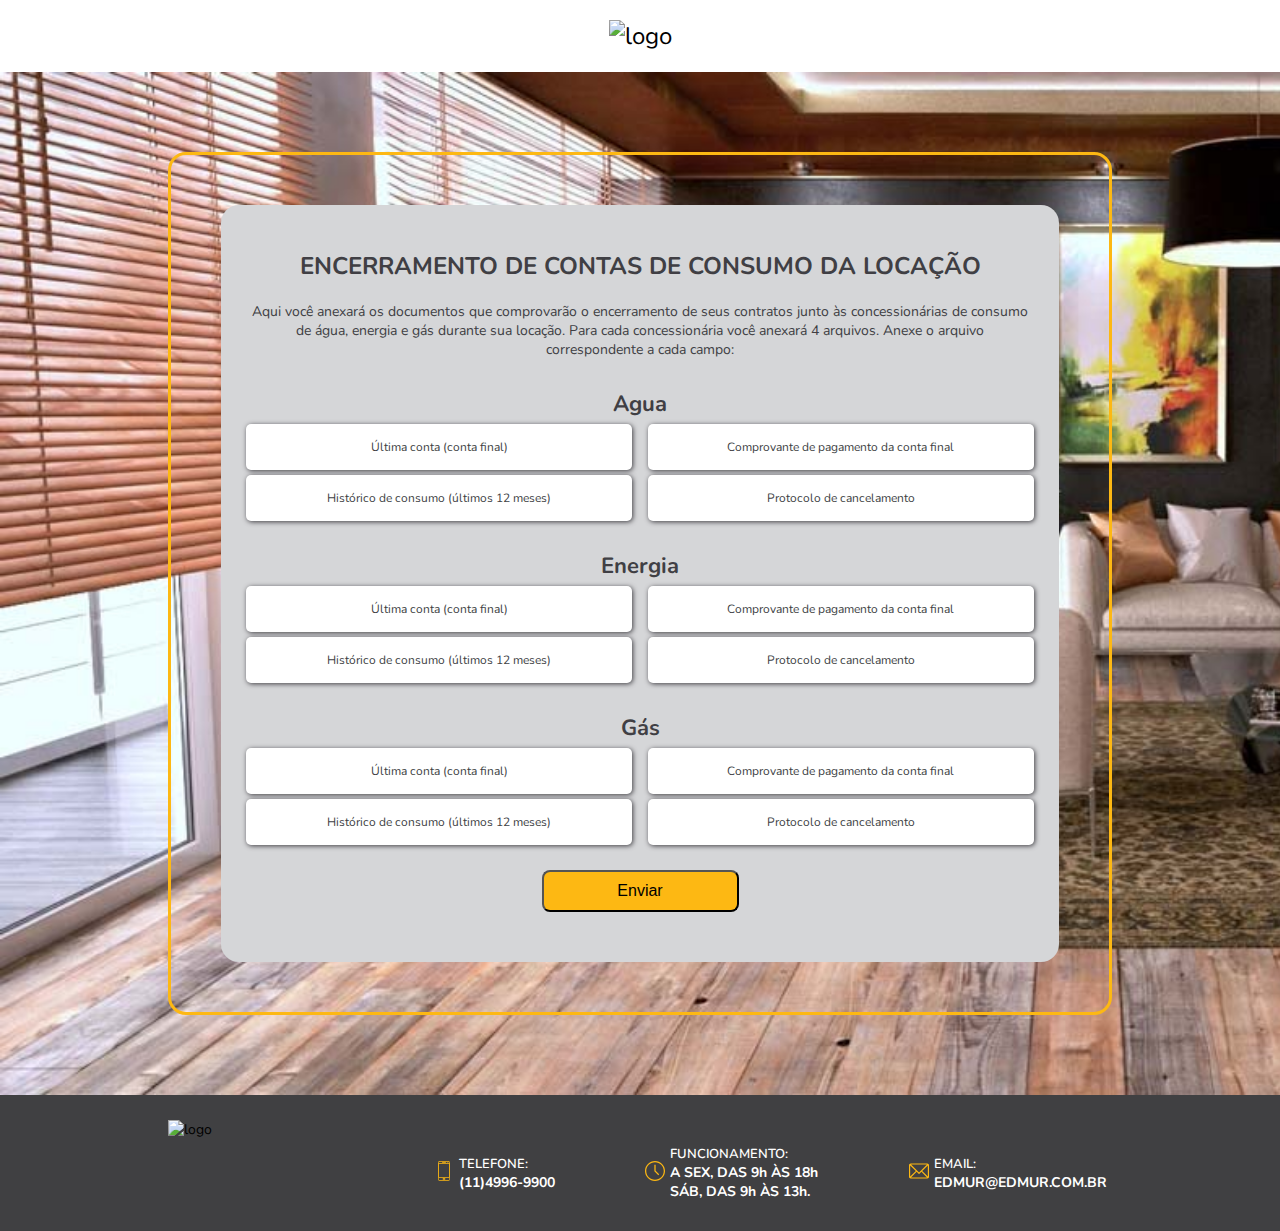
==== desocupacao/index.html @ e587b259 "ok" ====
<!DOCTYPE html>
<html lang="pt-BR">

<head>
    <meta charset="UTF-8">
    <meta name="viewport" content="width=device-width, initial-scale=1.0">
    <link rel="stylesheet" href="../css/main.css">
    <link rel="stylesheet" href="../css/main-descocupacao.css">
    <link rel="stylesheet" href="../css/header.css">
    <link rel="stylesheet" href="../css/footer.css">
    <link href="https://fonts.googleapis.com/css2?family=Nunito:wght@400;600;700;800&display=swap" rel="stylesheet">

    <title>Interesse em Locação</title>
</head>

<body>
    <header>
        <img src="https://www.edmur.com.br/temp/wp-content/uploads/2018/01/edmur-imoveis.png" alt="logo">
    </header>

    <div class="container">
        <div class="container-border">
            <div class="content">

                <form action="https://jvdev.me/desocupacao" enctype="multipart/form-data" class="form-main" method="POST">
                    <h1>ENCERRAMENTO DE CONTAS DE CONSUMO DA LOCAÇÃO</h1>
                    <p>Aqui você anexará os documentos que comprovarão o encerramento de seus contratos junto às
                        concessionárias de consumo de água, energia e gás durante sua locação.
                        Para cada concessionária você anexará 4 arquivos.
                        Anexe o arquivo correspondente a cada campo:</p>


                    <input type="text" name="id" id="id" style="display: none;" value="">
                    <input type="text" name="contrato" id="contrato" style="display: none;" value="">

                    <h3>Agua</h3>    
                    <div class="form-itens">                

                        <label for="ultima-agua">Última conta (conta final)</label>
                        <input type="file" name="arquivos" id="ultima-agua">

                        <label for="comprovante-agua">Comprovante de pagamento da conta final</label>
                        <input type="file" name="arquivos" id="comprovante-agua">

                        <label for="historico-agua">Histórico de consumo (últimos 12 meses)</label>
                        <input type="file" name="arquivos" id="historico-agua">

                        <label for="protocolo-agua">Protocolo de cancelamento</label>
                        <input type="file" name="arquivos" id="protocolo-agua">

                    </div>
                    <h3>Energia</h3>    
                    <div class="form-itens">                

                        <label for="ultima-luz">Última conta (conta final)</label>
                        <input type="file" name="arquivos" id="ultima-luz">

                        <label for="comprovante-luz">Comprovante de pagamento da conta final</label>
                        <input type="file" name="arquivos" id="comprovante-luz">

                        <label for="historico-luz">Histórico de consumo (últimos 12 meses)</label>
                        <input type="file" name="arquivos" id="historico-luz">

                        <label for="protocolo-luz">Protocolo de cancelamento</label>
                        <input type="file" name="arquivos" id="protocolo-luz">

                    </div>
                    <h3>Gás</h3>    
                    <div class="form-itens">                

                        <label for="ultima-gas">Última conta (conta final)</label>
                        <input type="file" name="arquivos" id="ultima-gas">

                        <label for="comprovante-gas">Comprovante de pagamento da conta final</label>
                        <input type="file" name="arquivos" id="comprovante-gas">

                        <label for="historico-gas">Histórico de consumo (últimos 12 meses)</label>
                        <input type="file" name="arquivos" id="historico-gas">

                        <label for="protocolo-gas">Protocolo de cancelamento</label>
                        <input type="file" name="arquivos" id="protocolo-gas">

                    </div>

                    <button type="submit">Enviar</button>
                </form>

            </div>
        </div>
    </div>

    <footer>
        <div class="container-footer">
            <div class="content-footer">
                <img src="https://www.edmur.com.br/temp/wp-content/uploads/2020/06/Layout-Interna-Edmur_03.jpg"
                    alt="logo">
                <div class="box-contact">
                    <div class="icon-footer">
                        <img src="../assets/phone.svg" alt="Telefone">
                    </div>
                    <div class="description-footer">
                        <p>TELEFONE:</p>
                        <p>(11)4996-9900</p>
                    </div>

                </div>

                <div class="box-contact">
                    <div class="icon-footer">
                        <img src="../assets/clock.svg" alt="Telefone">
                    </div>
                    <div class="description-footer">
                        <p>FUNCIONAMENTO:</p>
                        <p>A SEX, DAS 9h ÀS 18h</p>
                        <p>SÁB, DAS 9h ÀS 13h.</p>
                    </div>

                </div>

                <div class="box-contact">
                    <div class="icon-footer">
                        <img src="../assets/mail.svg" alt="Telefone">
                    </div>
                    <div class="description-footer">
                        <p>EMAIL:</p>
                        <p>EDMUR@EDMUR.COM.BR</p>
                    </div>

                </div>

            </div>

        </div>
    </footer>

    <script src="../ed-f-arquivos.js"></script>
</body>

</html>
---- css/main.css ----
*{
    margin: 0;
    padding: 0;
    box-sizing: border-box;
}

:root{
    font-size: 62.5%;
}

body{
    font-family: 'Nunito', sans-serif;
    font-size: 1.4rem;
}

.container{
    background-image: url('../assets/fundo-2.jpg');
    background-size: cover;
    
    padding: 10px;
}

.container-border{
    
    border: 3px solid #fdb813;
    border-radius: 1.8rem;
    padding: 10px;
}

.content{    
    background-color: #d5d6d8;
    border-radius: 1.8rem;
    padding: 25px;
    text-align: center;
    color: #403f44;
}

.form-main{
    display: flex;
    flex-direction: column;
    text-align: center;
    margin-top: 20px;
}

.form h1{
    font-size: 2rem;
    font-weight: 700;
}

.form-main h3{
    margin-top: 15px;
    
    font-size: 1.8rem;
}

.form p{
    font-size: 1.4rem;
    font-weight: 400;
    margin-top: 15px;
}

form select,
form input,
form label{
    border: none;
    box-shadow: 1px 1px 5px;
    border-radius: .5rem;
    width: 100%;
    margin-top: 15px;

    background-color: #fff;

    color: #403f44;

    outline: none;

    padding: 10px;

    font-size: 1.4rem;

    cursor: pointer;
}


button{
    margin-top: 25px;
    padding: 10px;
    border-radius: .8rem;

    font-size: 1.6rem;
    font-weight: 400;

    background: #fdb813;
    transform: 0.2s;
}

button:hover{
    background: #eee;
    border: 1px solid #000;
}

#send{
    margin-top: 45px;
}



@media (min-width: 425px){
    .container{
        display: flex;
        justify-content: center;
        align-items: center;        
        padding: 50px 20px;   
    }

    .container-border{                      
        padding: 20px;
    }

    input[type=file]{
        display: none;
    }

    .form h1{
        font-size: 2.4rem;
    }

    .form p{
        font-size: 1.5rem;
    }
}

@media (min-width: 768px){    

    .container{
        display: flex;
        justify-content: center;
        align-items: center;        
        padding: 80px 50px;   
    }

    .container-border{
        width: 80%;              
        padding: 50px;
    }

    .form h1{
        font-size: 2.8rem;
    }

    .form p{
        font-size: 1.8rem;
    }
    
    .select-box,
    .input-box{
        display: flex;
        justify-content: space-between;

        font-size: 1.8rem;
    }

    .input-box input,
    .select-box select{
        width: 49%;
    }
  

    label + input{
        width: 13vw;
    }

    button{
        width: 25%;
        align-self: center;
    }

    
    
}
---- css/main-descocupacao.css ----
form label,
form input{
    margin-top: 5px;
    font-size: 12px;    
    text-align: center;
}

:root{
    font-size: 62.5%
}

.form-main h1{
    font-size: 2.4rem;
}

.form-main h3{
    font-size: 2.2rem;
}

.form-itens{
    display: flex;    
    justify-content: space-between;    
    flex-direction: column;
}  

.form-itens label{
    align-self: center;
    width: 100%;
}

.form-main h3{
    margin-top: 30px;
}

.form-main p{
    margin-top: 20px;
}

.form-main button{
    margin-bottom: 25px;
}

@media (min-width: 425px){
    form-itens{
        display: flex;    
        justify-content: space-between;    
        flex-direction: column;
    }  
}

@media (min-width: 768px){    
    
    .form-itens{
        display: flex;    
        justify-content: space-between;   
        flex-direction: row; 
        flex-wrap: wrap;
    }  
    
    .form-itens label{
        align-self: center;
        width: 49%;
    }

    form label{
        padding: 15px;
    }
}
---- css/header.css ----
header{
    display: flex;

    align-items: center;
    justify-content: center;

    width: 100%;
    padding: 20px;
    font-size: 2.4rem;    

    background-color: #ffffff;
}
---- css/footer.css ----
.container-footer{
    display: flex;
    align-items: center;
    justify-content: center;
    background-color: #404042;  
    padding: 30px;  
}

.content-footer img{
    width: 20rem;
}

.box-contact{
    display: flex;
    align-items: center;
    margin-top: 20px;
}

.box-contact img{
    width: 20px;        
}

.description-footer{
    margin: 5px;
    color: #fff;        
}

.description-footer p{
    font-size: 1.2rem;
    font-weight: 600;
}

.description-footer p+p{
    font-size: 1.3rem;
    font-weight: 700;
}

@media(min-width: 768px){
    .container-footer{                    
        padding: 25px;
    }
    
    .content-footer{
        display: flex;
        justify-content: space-between;
        width: 80%;
        padding: 0 20px;
    }
   
    .content-footer img{
        width: 18rem;
    }

    .icon-footer img{
        width: 20px;
    }
    
    .description-footer p{
        font-size: 1.3rem;
        font-weight: 600;
    }
    
    .description-footer p+p{
        font-size: 1.4rem;
        font-weight: 700;
    }
}
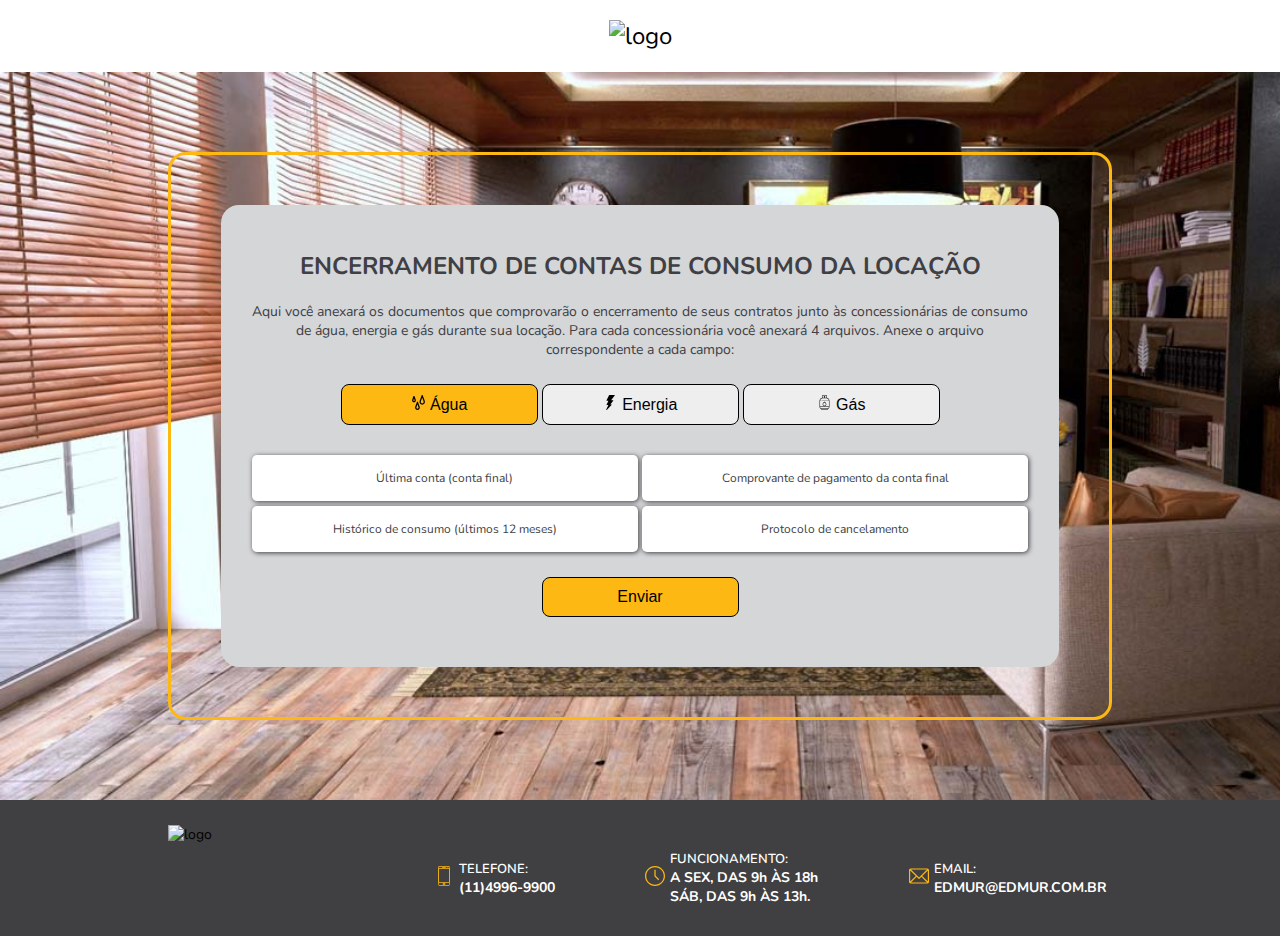
==== commit 59d8f434: "ok" ====
--- a/desocupacao/index.html
+++ b/desocupacao/index.html
@@ -22,7 +22,8 @@
         <div class="container-border">
             <div class="content">
 
-                <form action="https://jvdev.me/desocupacao" enctype="multipart/form-data" class="form-main" method="POST">
+                <form action="https://jvdev.me/desocupacao" enctype="multipart/form-data" class="form-main"
+                    method="POST">
                     <h1>ENCERRAMENTO DE CONTAS DE CONSUMO DA LOCAÇÃO</h1>
                     <p>Aqui você anexará os documentos que comprovarão o encerramento de seus contratos junto às
                         concessionárias de consumo de água, energia e gás durante sua locação.
@@ -33,8 +34,22 @@
                     <input type="text" name="id" id="id" style="display: none;" value="">
                     <input type="text" name="contrato" id="contrato" style="display: none;" value="">
 
-                    <h3>Agua</h3>    
-                    <div class="form-itens">                
+                    <div class="btn-action">
+                        <button class="btn btn-agua">
+                            <img src="/assets/agua.svg" alt="botao-contas-de-agua" id="img-agua">
+                            Água
+                        </button>
+                        <button class="btn btn-energia">
+                            <img src="/assets/energia.svg" alt="" id="img-energia">
+                            Energia
+                        </button>
+                        <button class="btn btn-gas">
+                            <img src="/assets/gas.svg" alt="" id="img-gas">
+                            Gás
+                        </button>
+                    </div>
+
+                    <div class="form-itens form-agua">
 
                         <label for="ultima-agua">Última conta (conta final)</label>
                         <input type="file" name="arquivos" id="ultima-agua">
@@ -49,8 +64,8 @@
                         <input type="file" name="arquivos" id="protocolo-agua">
 
                     </div>
-                    <h3>Energia</h3>    
-                    <div class="form-itens">                
+
+                    <div class="form-itens form-energia">
 
                         <label for="ultima-luz">Última conta (conta final)</label>
                         <input type="file" name="arquivos" id="ultima-luz">
@@ -65,8 +80,8 @@
                         <input type="file" name="arquivos" id="protocolo-luz">
 
                     </div>
-                    <h3>Gás</h3>    
-                    <div class="form-itens">                
+
+                    <div class="form-itens form-gas">
 
                         <label for="ultima-gas">Última conta (conta final)</label>
                         <input type="file" name="arquivos" id="ultima-gas">
@@ -82,7 +97,7 @@
 
                     </div>
 
-                    <button type="submit">Enviar</button>
+                    <button type="submit" class="btn-submit">Enviar</button>
                 </form>
 
             </div>
--- a/css/main-descocupacao.css
+++ b/css/main-descocupacao.css
@@ -21,6 +21,7 @@
     display: flex;    
     justify-content: space-between;    
     flex-direction: column;
+    display: none;
 }  
 
 .form-itens label{
@@ -36,8 +37,32 @@
     margin-top: 20px;
 }
 
-.form-main button{
+.form-main button{    
     margin-bottom: 25px;
+    border: 1px solid;
+    outline: none;
+}
+
+.btn-action button{    
+    background-color: #eee;
+}
+
+.btn-action button:hover{
+    background-color: #fdb813;
+}
+
+.form-animation{
+    animation: down 300ms;
+}
+
+.form-itens label{
+    display: inline-block;
+}
+
+#img-agua,
+#img-energia,
+#img-gas{    
+    height: 15px;
 }
 
 @media (min-width: 425px){
@@ -55,14 +80,29 @@
         justify-content: space-between;   
         flex-direction: row; 
         flex-wrap: wrap;
+        display: none;
+        
     }  
     
     .form-itens label{
+        display: inline-block;
         align-self: center;
-        width: 49%;
-    }
+        width: 49%;        
+    }    
 
     form label{
         padding: 15px;
     }
-}+
+}
+
+@keyframes down {
+    0%{
+        opacity: 0.5;
+        transform: translateY(-10%);
+    } 
+    100%{
+        opacity: 1;
+        transform: translateY(0%);
+    }
+}
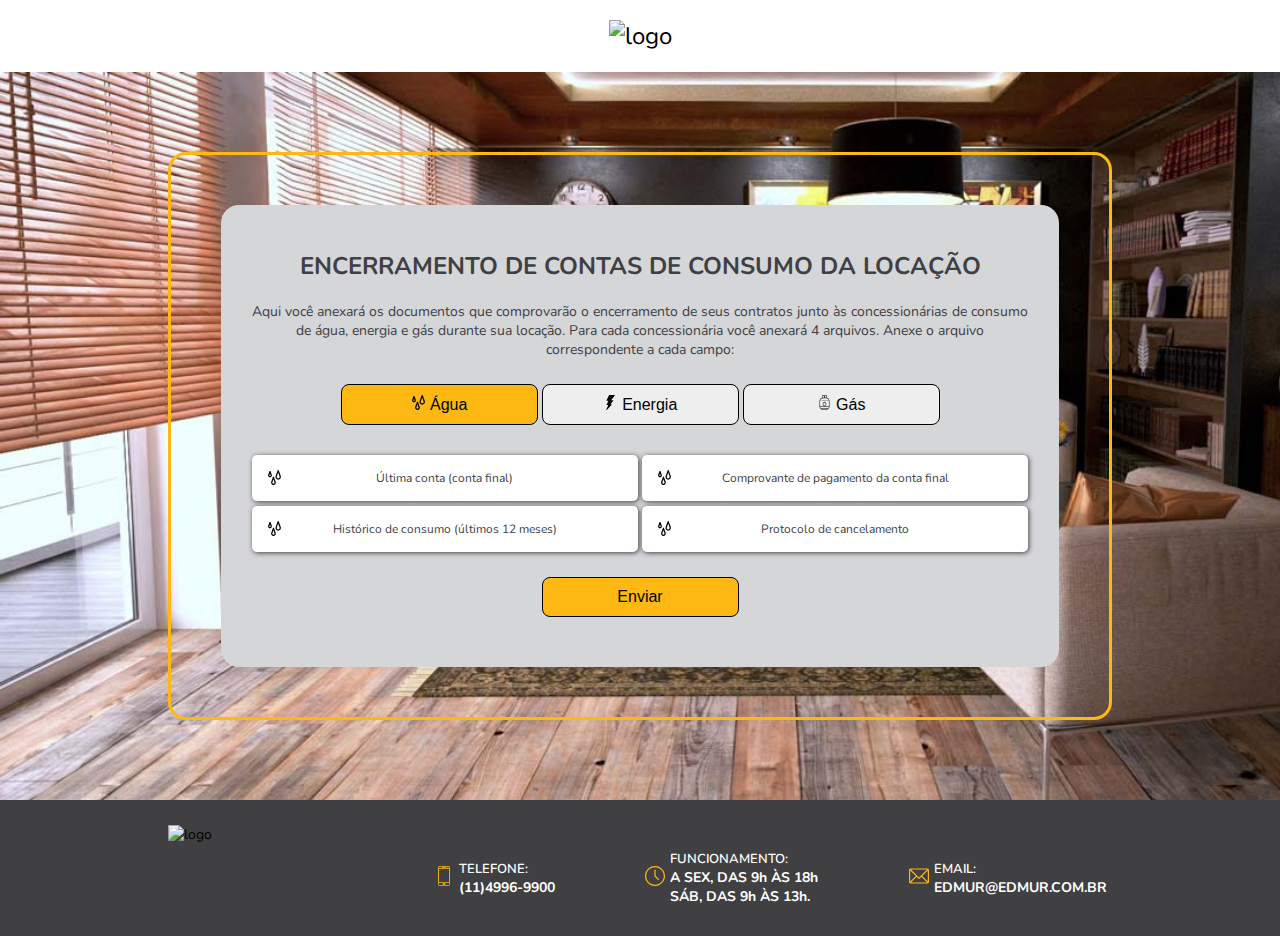
==== commit 00c6e50d: "ok" ====
--- a/desocupacao/index.html
+++ b/desocupacao/index.html
@@ -10,7 +10,7 @@
     <link rel="stylesheet" href="../css/footer.css">
     <link href="https://fonts.googleapis.com/css2?family=Nunito:wght@400;600;700;800&display=swap" rel="stylesheet">
 
-    <title>Interesse em Locação</title>
+    <title>Desocupcação</title>
 </head>
 
 <body>
@@ -36,63 +36,63 @@
 
                     <div class="btn-action">
                         <button class="btn btn-agua">
-                            <img src="/assets/agua.svg" alt="botao-contas-de-agua" id="img-agua">
+                            <img src="../assets/agua.svg" alt="botao-contas-de-agua" class="img-agua">
                             Água
                         </button>
                         <button class="btn btn-energia">
-                            <img src="/assets/energia.svg" alt="" id="img-energia">
+                            <img src="../assets/energia.svg" alt="" class="img-energia">
                             Energia
                         </button>
                         <button class="btn btn-gas">
-                            <img src="/assets/gas.svg" alt="" id="img-gas">
+                            <img src="../assets/gas.svg" alt="" class="img-gas">
                             Gás
                         </button>
                     </div>
 
                     <div class="form-itens form-agua">
 
-                        <label for="ultima-agua">Última conta (conta final)</label>
+                        <label for="ultima-agua"><img src="../assets/agua.svg" alt="botao-contas-de-agua" class="img-agua"> Última conta (conta final)</label>
                         <input type="file" name="arquivos" id="ultima-agua">
 
-                        <label for="comprovante-agua">Comprovante de pagamento da conta final</label>
+                        <label for="comprovante-agua"><img src="../assets/agua.svg" alt="botao-contas-de-agua" class="img-agua">Comprovante de pagamento da conta final</label>
                         <input type="file" name="arquivos" id="comprovante-agua">
 
-                        <label for="historico-agua">Histórico de consumo (últimos 12 meses)</label>
+                        <label for="historico-agua"><img src="../assets/agua.svg" alt="botao-contas-de-agua" class="img-agua">Histórico de consumo (últimos 12 meses)</label>
                         <input type="file" name="arquivos" id="historico-agua">
 
-                        <label for="protocolo-agua">Protocolo de cancelamento</label>
+                        <label for="protocolo-agua"><img src="../assets/agua.svg" alt="botao-contas-de-agua" class="img-agua">Protocolo de cancelamento</label>
                         <input type="file" name="arquivos" id="protocolo-agua">
 
                     </div>
 
                     <div class="form-itens form-energia">
 
-                        <label for="ultima-luz">Última conta (conta final)</label>
+                        <label for="ultima-luz"><img src="../assets/energia.svg" alt="" class="img-energia">Última conta (conta final)</label>
                         <input type="file" name="arquivos" id="ultima-luz">
 
-                        <label for="comprovante-luz">Comprovante de pagamento da conta final</label>
+                        <label for="comprovante-luz"><img src="../assets/energia.svg" alt="" class="img-energia">Comprovante de pagamento da conta final</label>
                         <input type="file" name="arquivos" id="comprovante-luz">
 
-                        <label for="historico-luz">Histórico de consumo (últimos 12 meses)</label>
+                        <label for="historico-luz"><img src="../assets/energia.svg" alt="" class="img-energia">Histórico de consumo (últimos 12 meses)</label>
                         <input type="file" name="arquivos" id="historico-luz">
 
-                        <label for="protocolo-luz">Protocolo de cancelamento</label>
+                        <label for="protocolo-luz"><img src="../assets/energia.svg" alt="" class="img-energia">Protocolo de cancelamento</label>
                         <input type="file" name="arquivos" id="protocolo-luz">
 
                     </div>
 
                     <div class="form-itens form-gas">
 
-                        <label for="ultima-gas">Última conta (conta final)</label>
+                        <label for="ultima-gas"><img src="../assets/gas.svg" alt="" class="img-gas">Última conta (conta final)</label>
                         <input type="file" name="arquivos" id="ultima-gas">
 
-                        <label for="comprovante-gas">Comprovante de pagamento da conta final</label>
+                        <label for="comprovante-gas"><img src="../assets/gas.svg" alt="" class="img-gas">Comprovante de pagamento da conta final</label>
                         <input type="file" name="arquivos" id="comprovante-gas">
 
-                        <label for="historico-gas">Histórico de consumo (últimos 12 meses)</label>
+                        <label for="historico-gas"><img src="../assets/gas.svg" alt="" class="img-gas">Histórico de consumo (últimos 12 meses)</label>
                         <input type="file" name="arquivos" id="historico-gas">
 
-                        <label for="protocolo-gas">Protocolo de cancelamento</label>
+                        <label for="protocolo-gas"><img src="../assets/gas.svg" alt="" class="img-gas">Protocolo de cancelamento</label>
                         <input type="file" name="arquivos" id="protocolo-gas">
 
                     </div>
--- a/css/main-descocupacao.css
+++ b/css/main-descocupacao.css
@@ -7,6 +7,10 @@
 
 :root{
     font-size: 62.5%
+}
+
+.form-itens input{
+    display: none;
 }
 
 .form-main h1{
@@ -27,6 +31,13 @@
 .form-itens label{
     align-self: center;
     width: 100%;
+    display: inline-block;
+    position: relative;
+}
+
+.form-itens img{
+    position: absolute;
+    left: 15px;
 }
 
 .form-main h3{
@@ -55,13 +66,12 @@
     animation: down 300ms;
 }
 
-.form-itens label{
-    display: inline-block;
-}
 
-#img-agua,
-#img-energia,
-#img-gas{    
+
+.img-agua,
+.img-energia,
+.img-gas{    
+    align-self: flex-start;
     height: 15px;
 }
 
